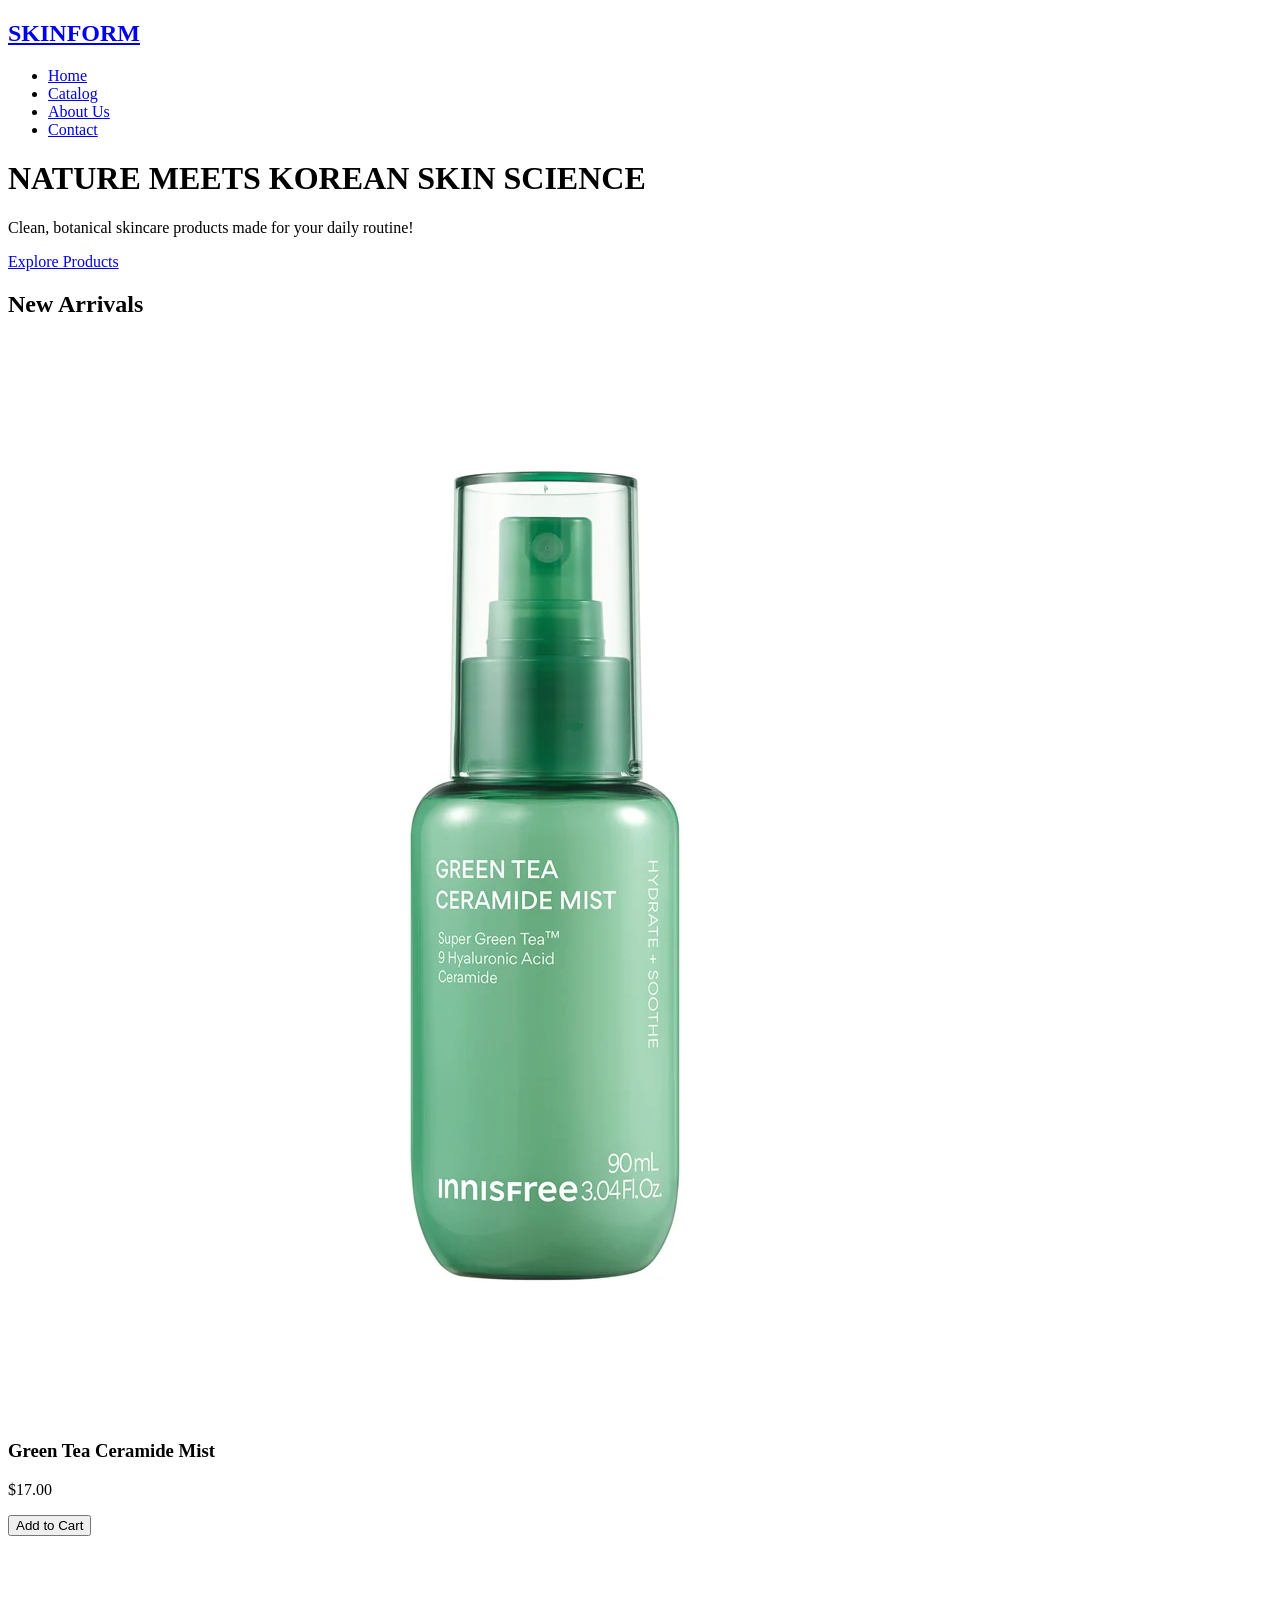
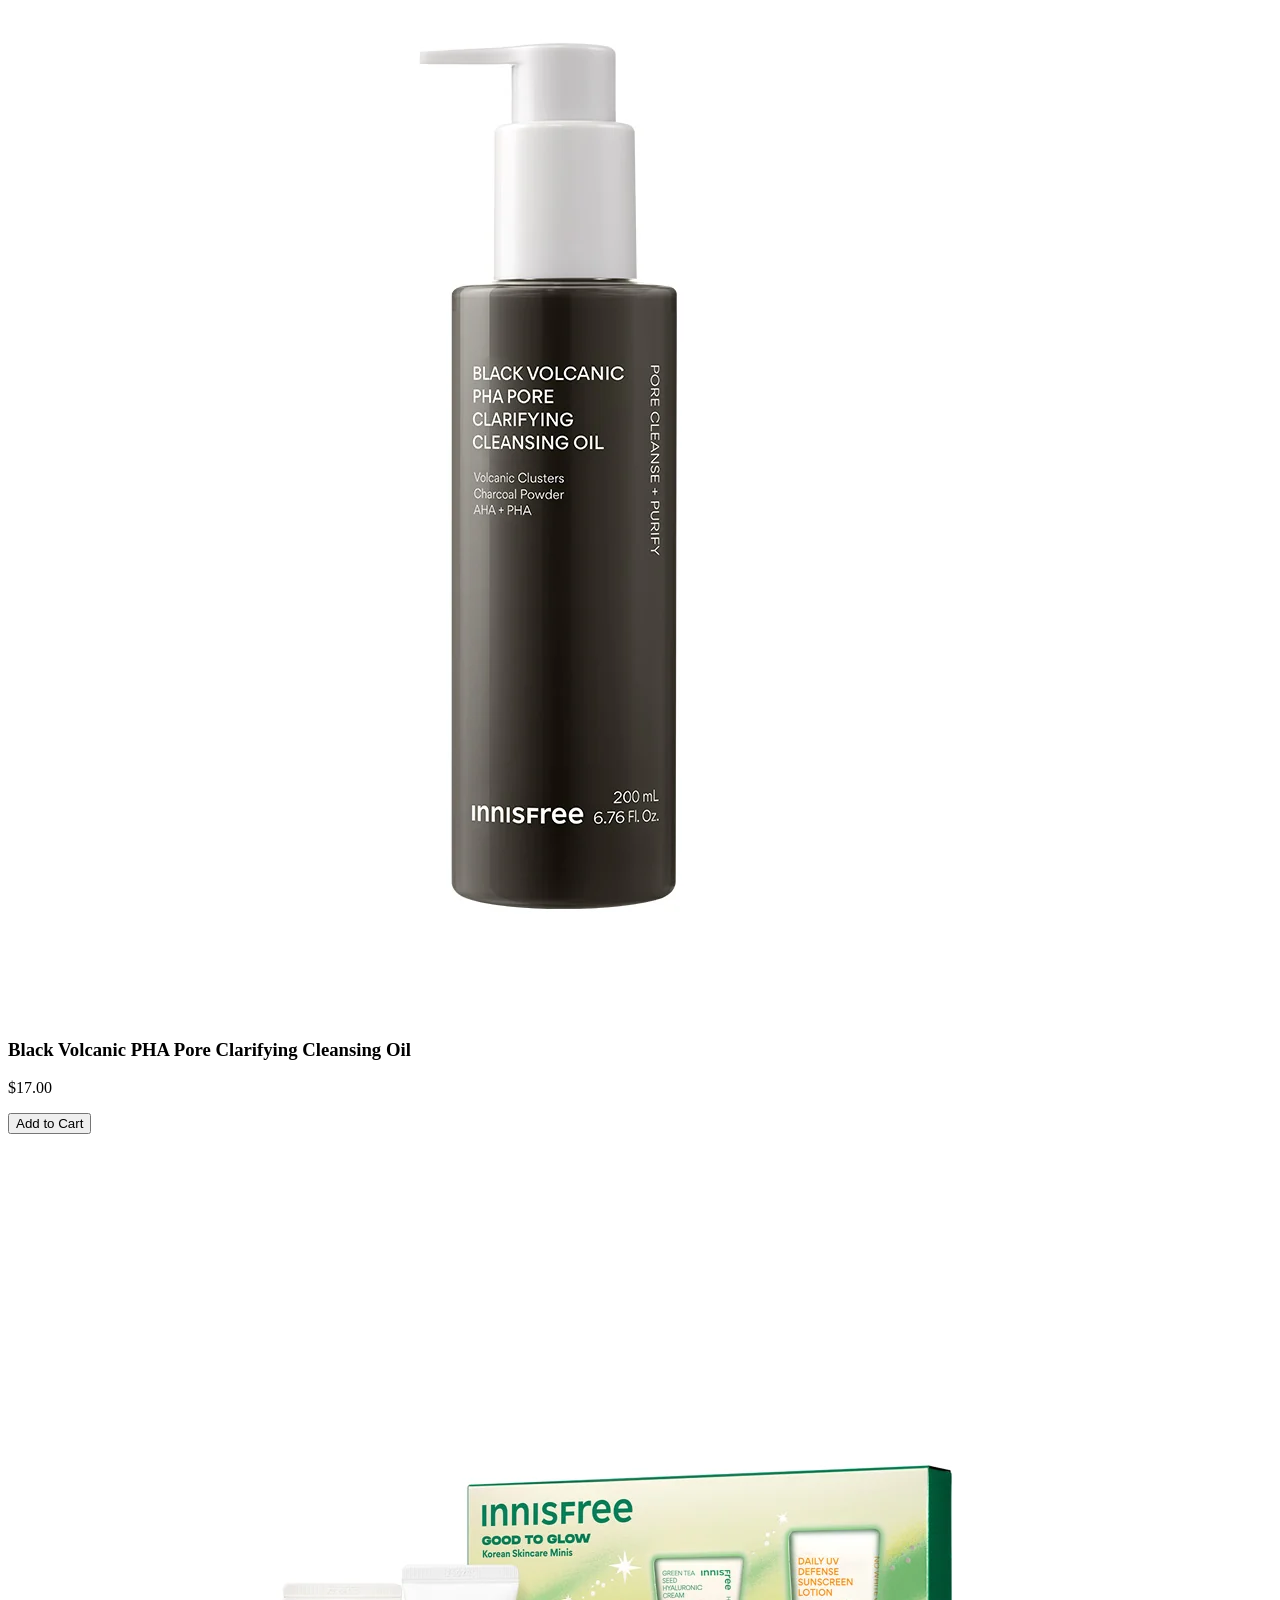
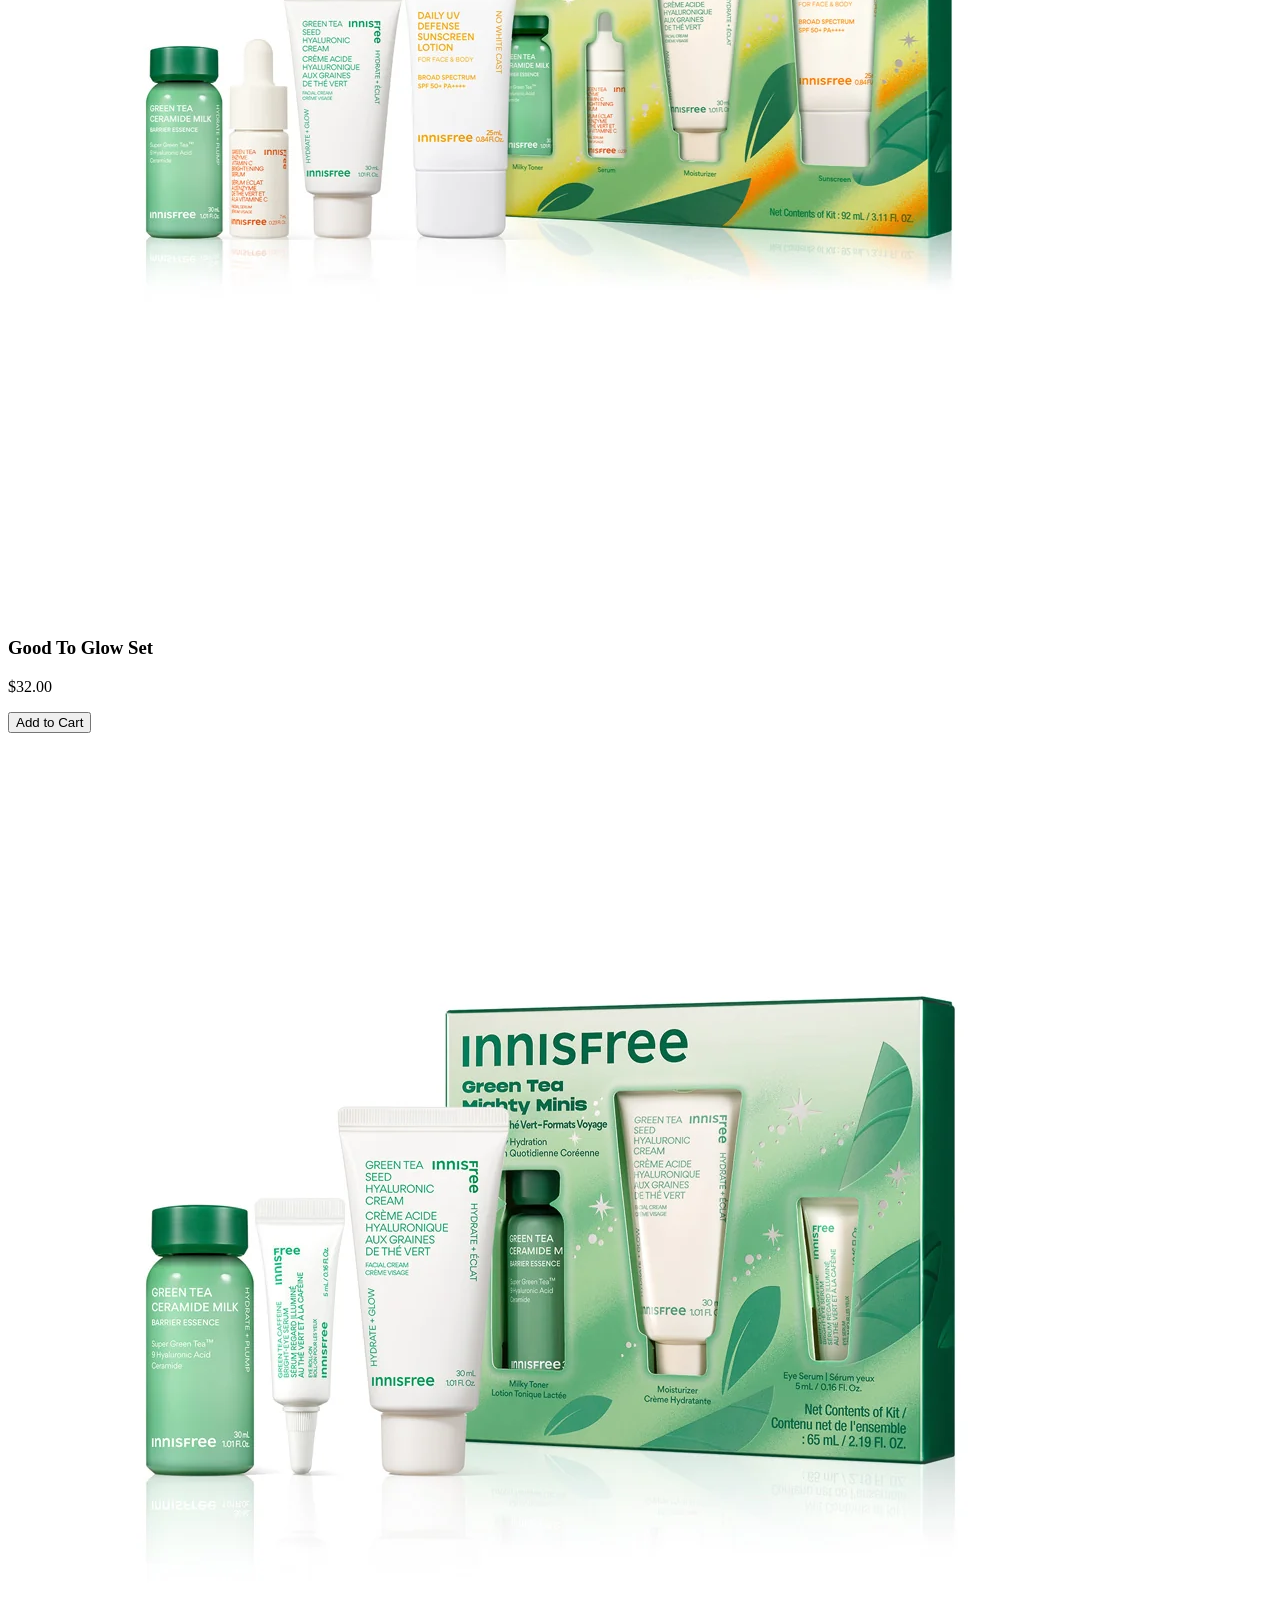
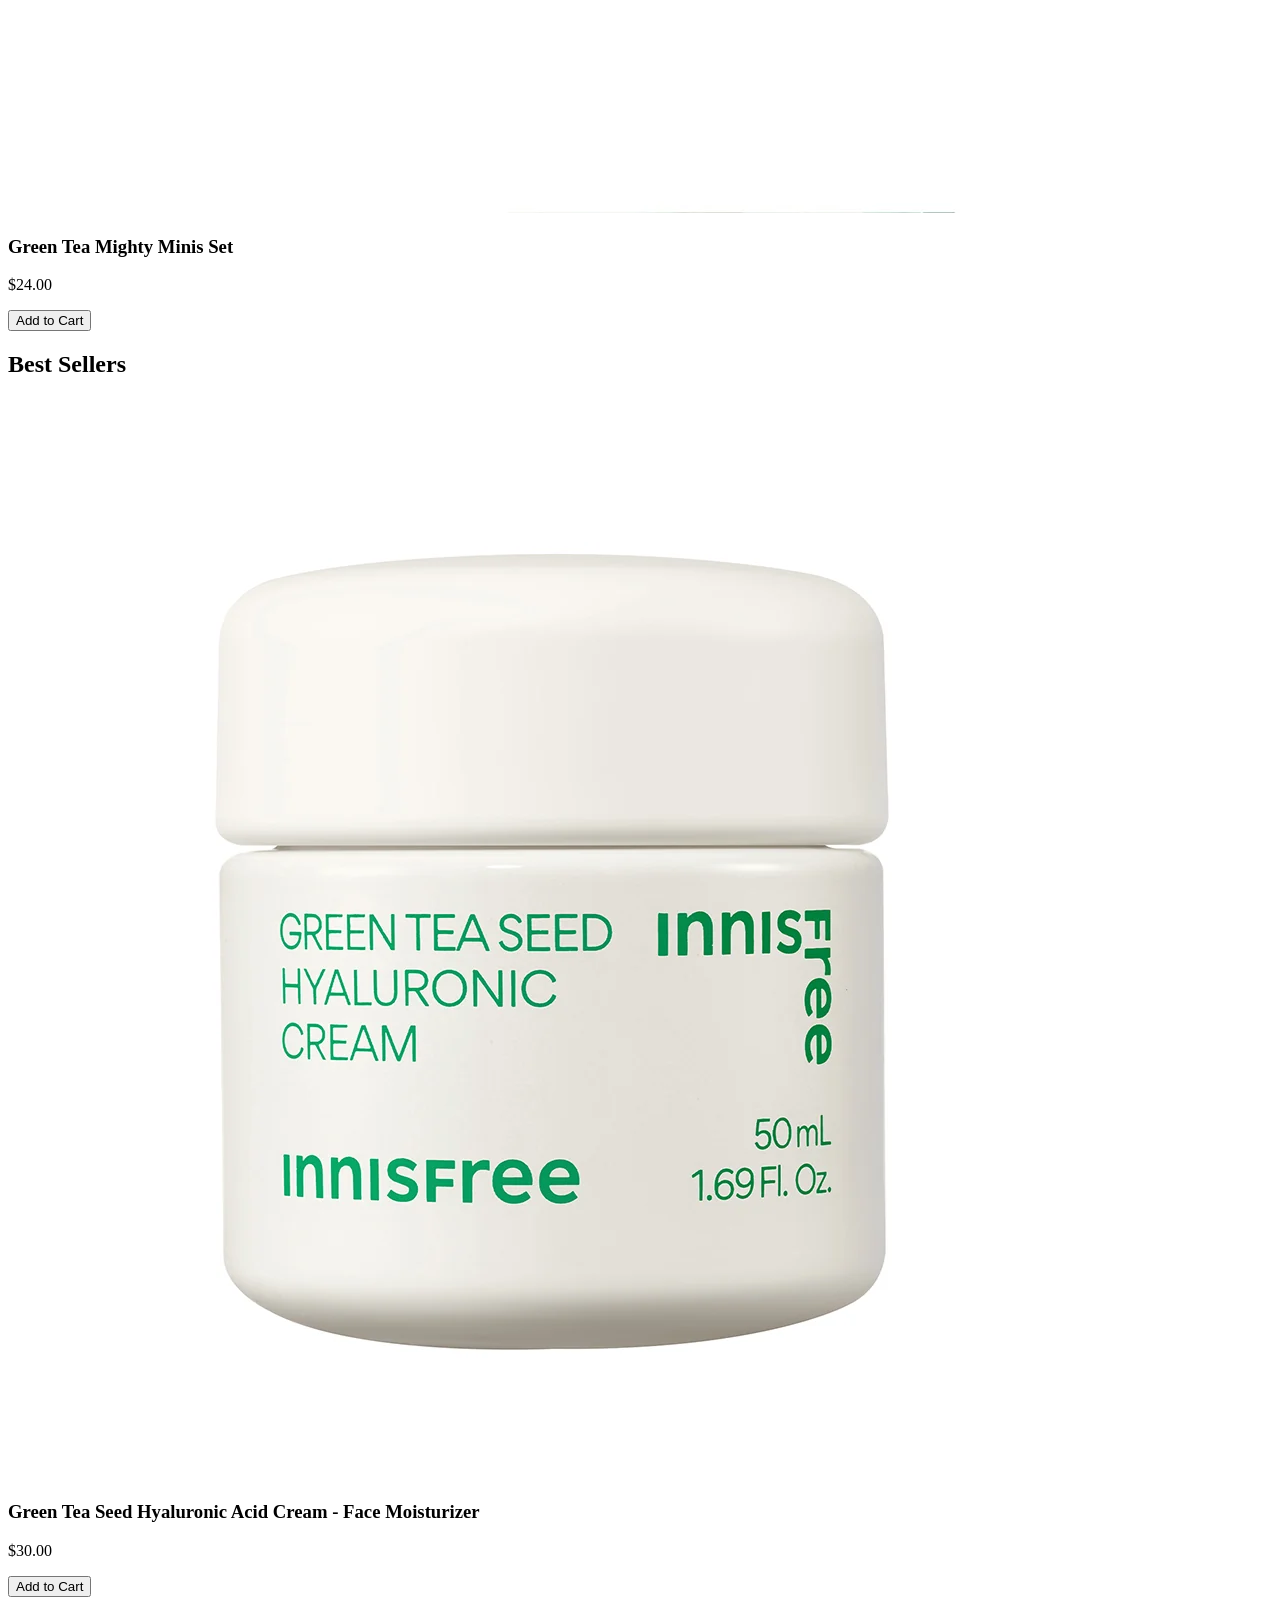
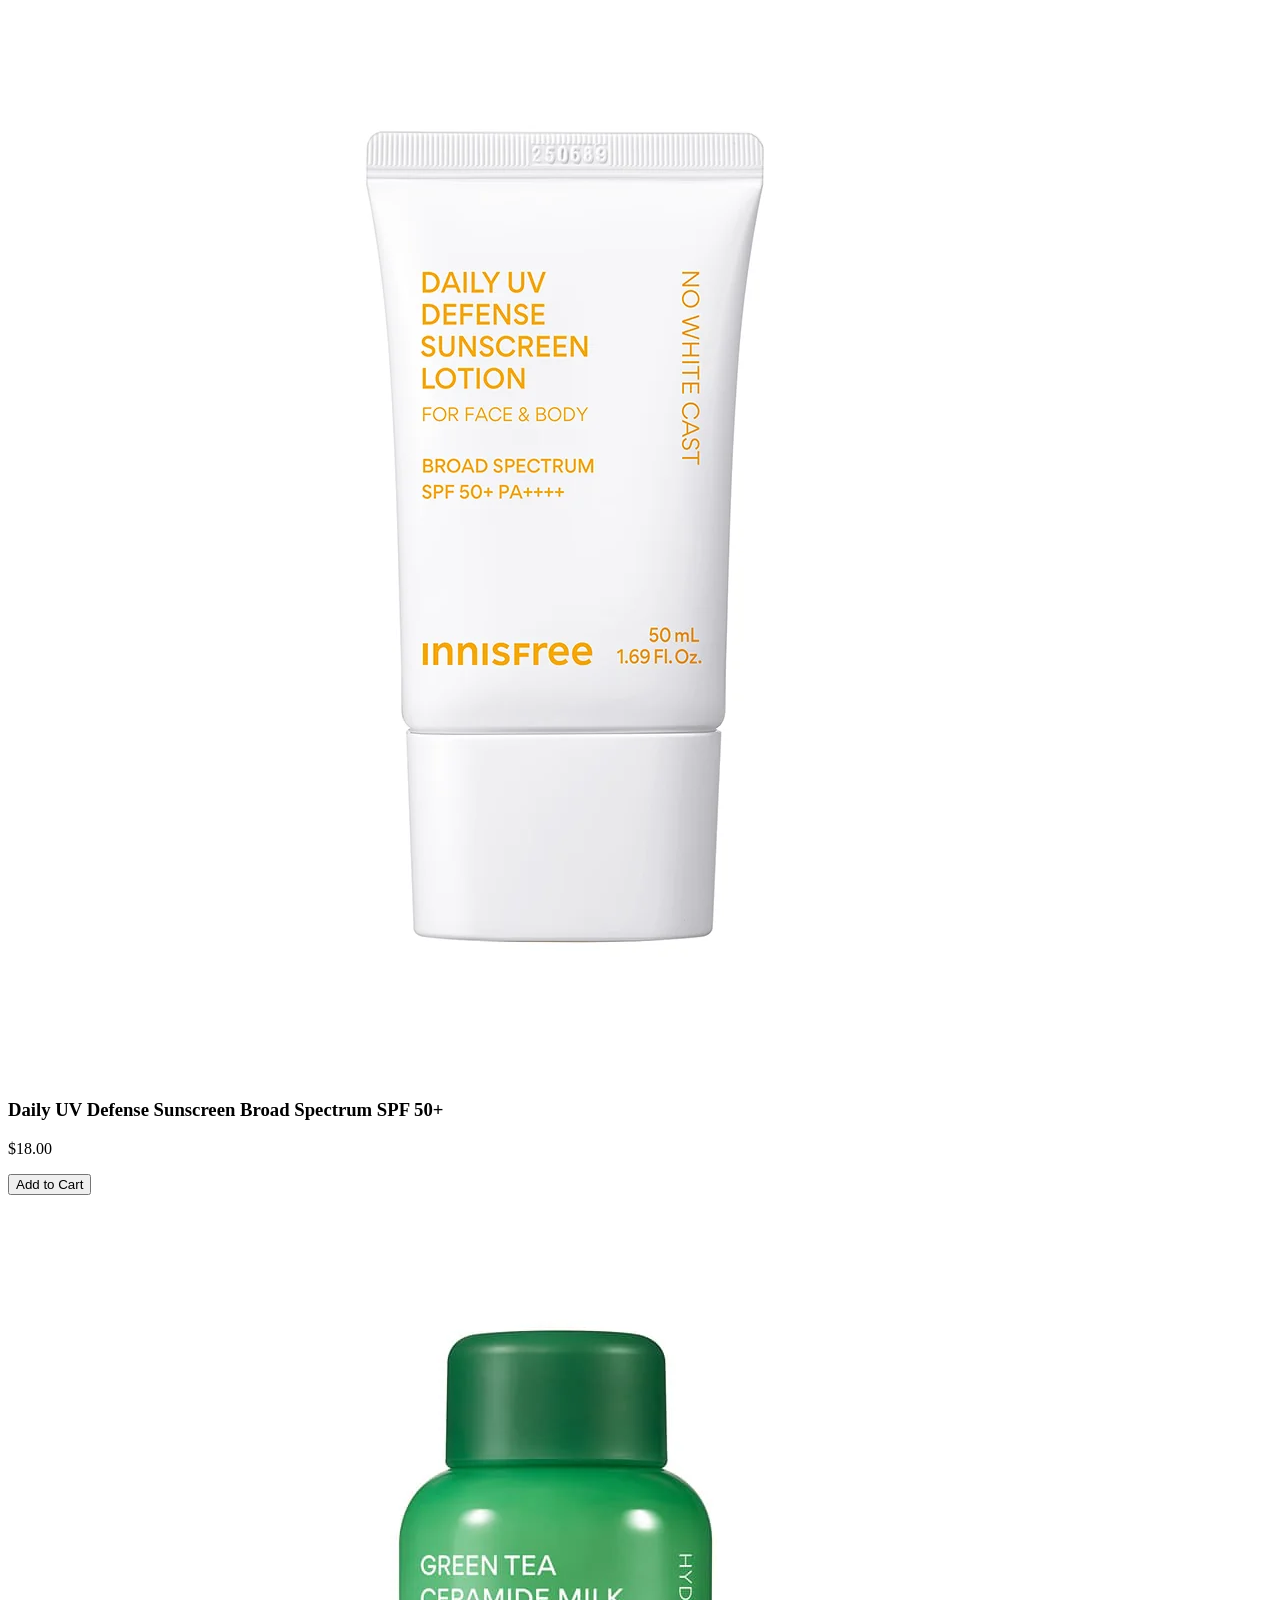
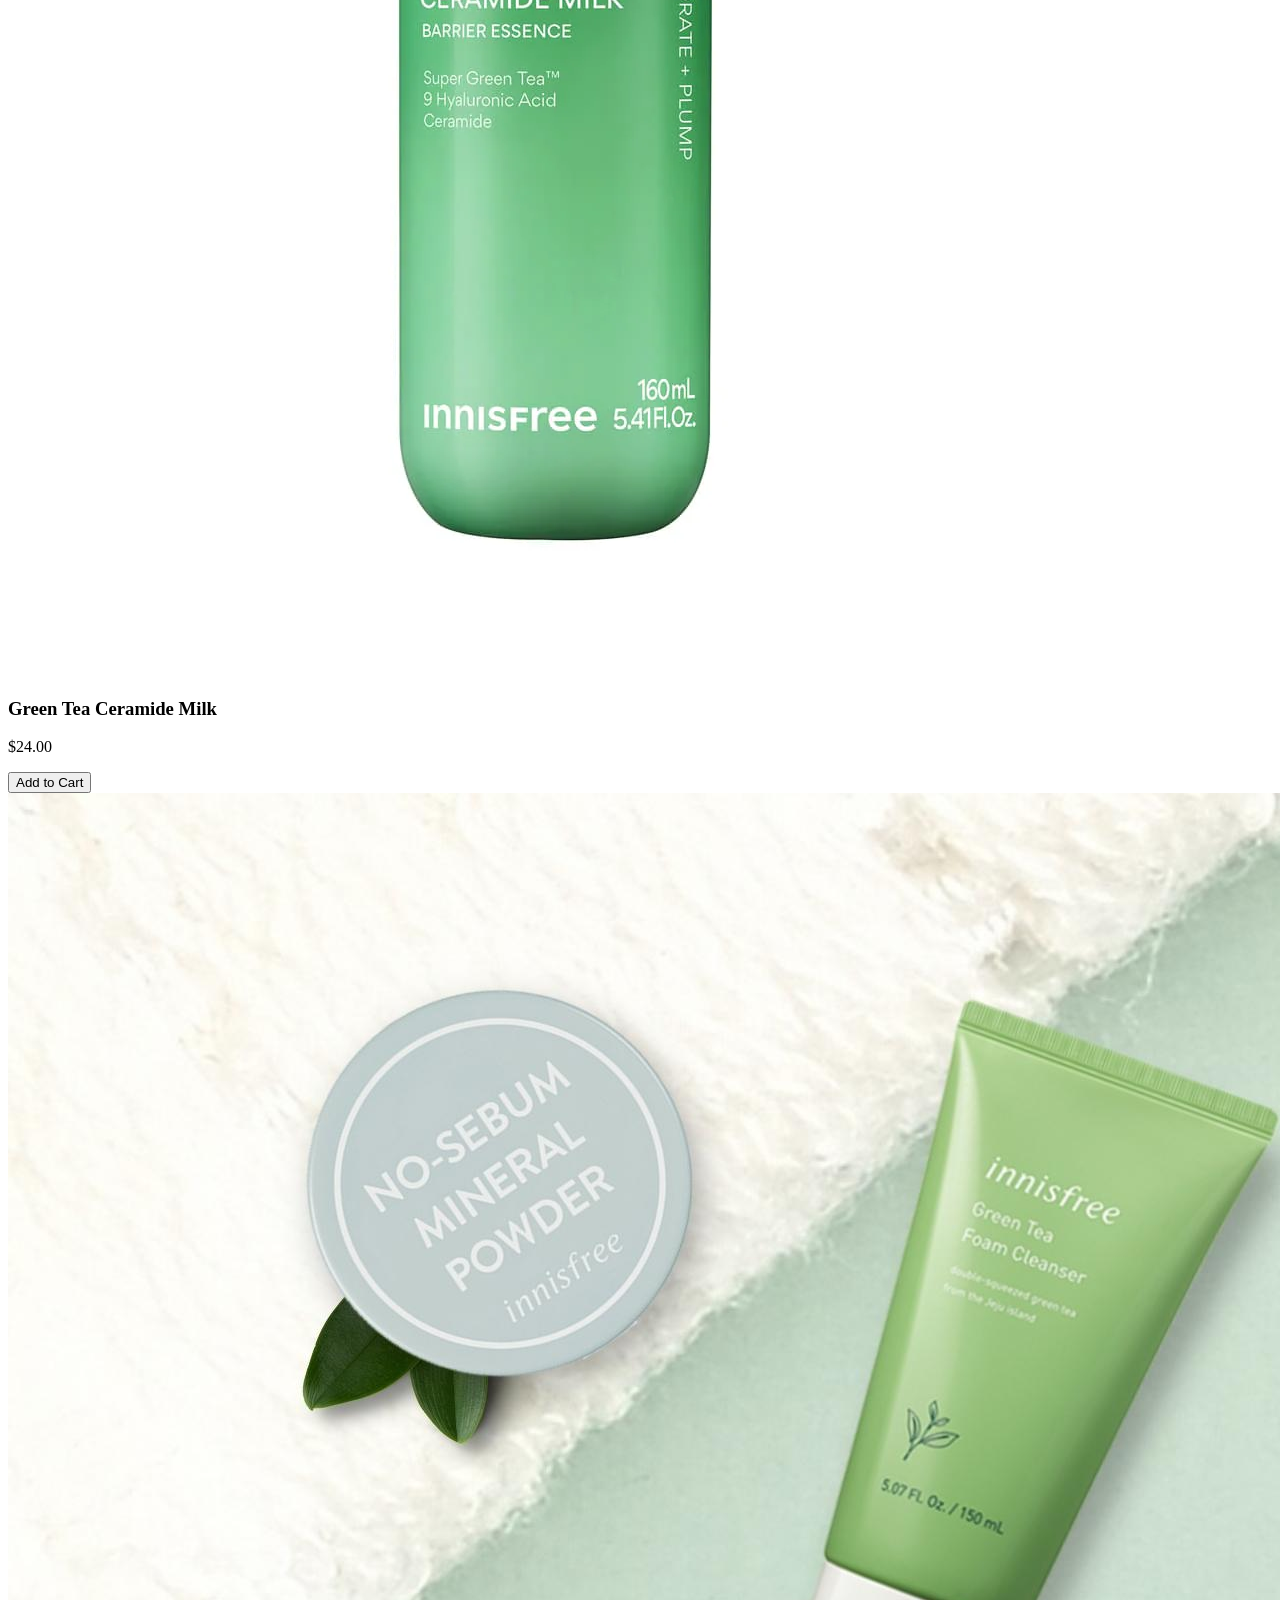
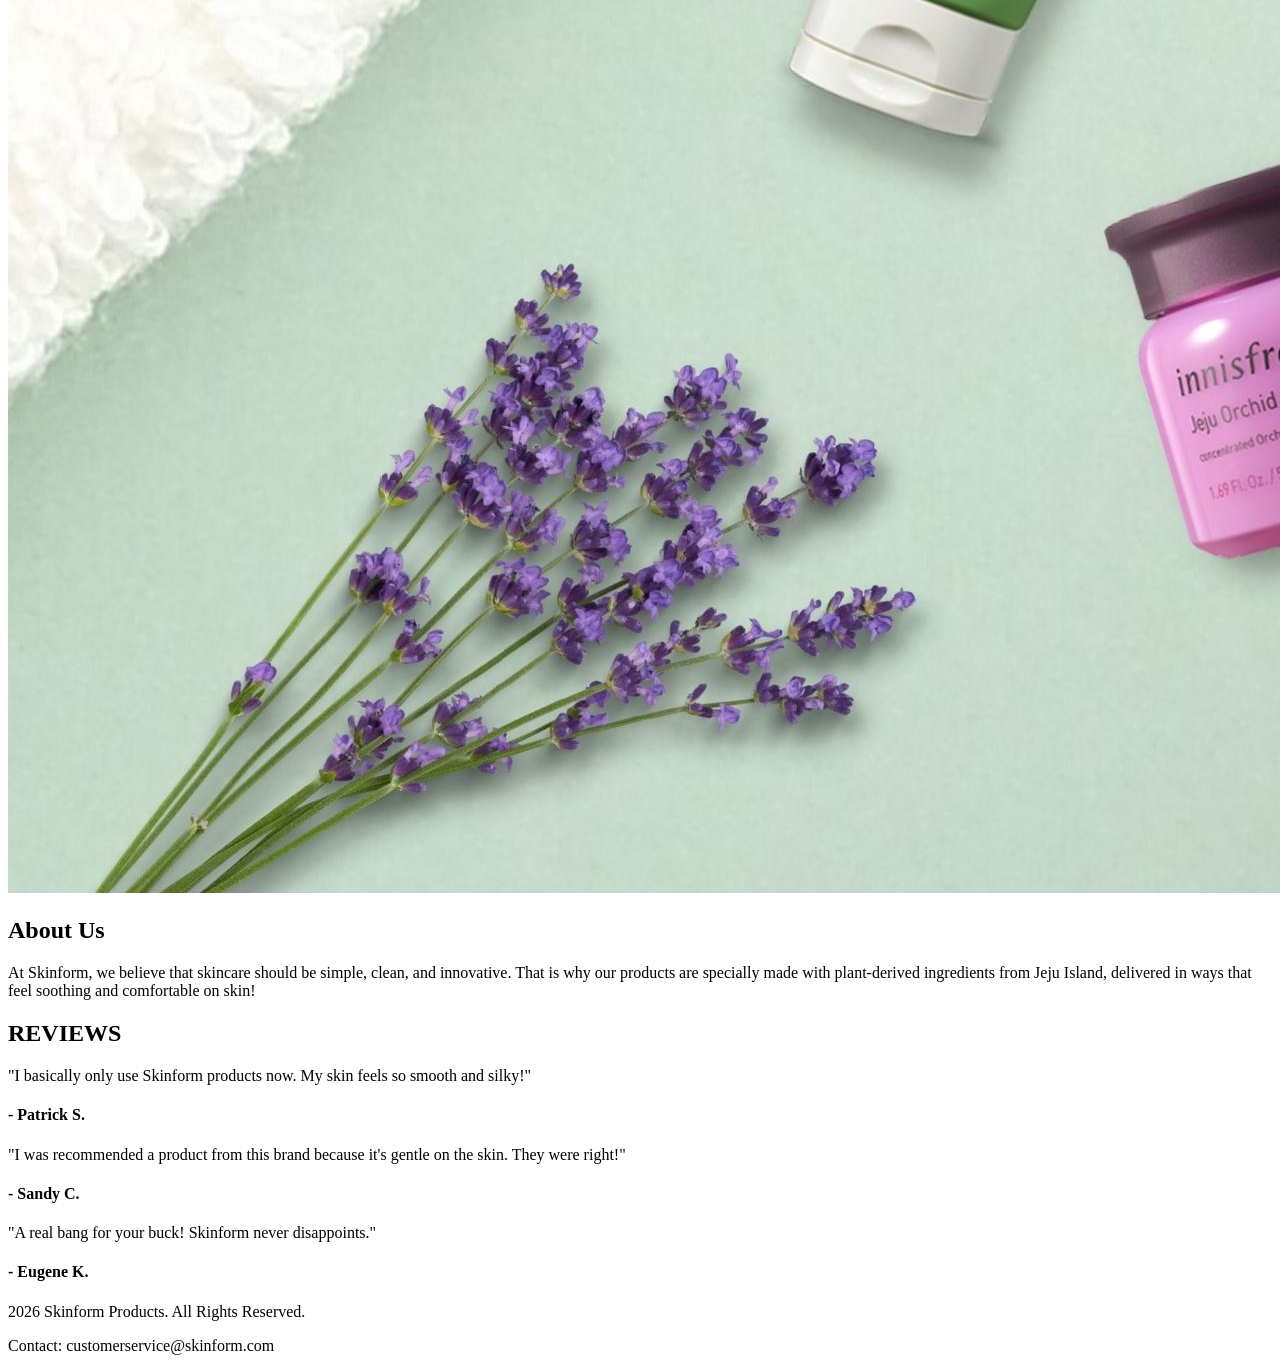
==== index.html @ b86f4f86 "Add files via upload" ====
<!DOCTYPE html>
<html lang="en">
<head>
  <meta charset="UTF-8">
  <meta name="viewport" content="width=device-width, initial-scale=1.0">
  <title>Skinform</title>
  <link rel="stylesheet" href="/Main/css/style.css">
</head>
<body>

  <nav class="navbar">
     <a href="index.html" class="logo">
      <h1>SKINFORM</h1>
     </a>
    <ul class="nav-section">
      <li><a href="index.html">Home</a></li>
      <li><a href="catalog.html">Catalog</a></li>
      <li><a href="index.html#about">About Us</a></li>
      <li><a href="contact.html">Contact</a></li>
    </ul>
  </nav>

  <header class="hero">
    <div class="hero-text">
      <h1>NATURE MEETS KOREAN SKIN SCIENCE</h1>
      <p>Clean, botanical skincare products made for your daily routine! </p>
      <a href="catalog.html" class="btn">Explore Products</a>
    </div>
  </header>

  <section id="new" class="section">
    <h2 class="section-title">New Arrivals</h2>
    <div class="product-container">
      <div class="product-card">
        <div class="product">
          <img src="mist.png" alt="Green Tea Ceramide Mist">
          <h3>Green Tea Ceramide Mist</h3>
          <p class="price">$17.00</p>
        </div>
        <button class="atc-btn">Add to Cart</button>
      </div>

      <div class="product-card">
        <div class="product">
          <img src="cleansing.png" alt="Black Volcanic PHA Pore Clarifying Cleansing Oil">
          <h3>Black Volcanic PHA Pore Clarifying Cleansing Oil</h3>
          <p class="price">$17.00</p>
        </div>
        <button class="atc-btn">Add to Cart</button>
      </div>

      <div class="product-card">
        <div class="product">
          <img src="set.png" alt="Good To Glow Set">
          <h3>Good To Glow Set</h3>
          <p class="price">$32.00</p>
        </div>
        <button class="atc-btn">Add to Cart</button>
      </div>

      <div class="product-card">
        <div class="product">
          <img src="minis.png" alt="Green Tea Mighty Minis Set">
          <h3>Green Tea Mighty Minis Set</h3>
          <p class="price">$24.00</p>
        </div>
        <button class="atc-btn">Add to Cart</button>
      </div>

    </div>
  </section>

  <section id="best" class="section">
    <h2 class="section-title">Best Sellers</h2>
    <div class="product-container">
      <div class="product-card">
        <div class="product">
          <img src="moisturizer.jpeg" alt="Green Tea Seed Hyaluronic Acid Cream - Face Moisturizer">
          <h3>Green Tea Seed Hyaluronic Acid Cream - Face Moisturizer</h3>
          <p class="price">$30.00</p>
        </div>
        <button class="atc-btn">Add to Cart</button>
      </div>

      <div class="product-card">
        <div class="product">
          <img src="sunscreen.jpeg" alt="Daily UV Defense Sunscreen Broad Spectrum SPF 50+">
          <h3>Daily UV Defense Sunscreen Broad Spectrum SPF 50+</h3>
          <p class="price">$18.00</p>
        </div>
        <button class="atc-btn">Add to Cart</button>
      </div>

      <div class="product-card">
        <div class="product">
          <img src="ceramide.jpeg" alt="Green Tea Ceramide Milk">
          <h3>Green Tea Ceramide Milk</h3>
          <p class="price">$24.00</p>
        </div>
        <button class="atc-btn">Add to Cart</button>
      </div>

    </div>
  </section>

  <section id="about" class="section-bg2">
    <div class="about-container">
      <div class="about-us-left">
        <img src="innisfree-2500x1700-1.jpg" alt="Innisfree products">
      </div>
      <div class="about-us-text">
          <h2 class="section-title">About Us</h2>
          <p>At Skinform, we believe that skincare should be simple, clean, and innovative. That is why our products are specially made with plant-derived ingredients from Jeju Island, delivered in ways that feel soothing and comfortable on skin!</p> 
      </div>
    </div>
  </section>
<!--  -->
  <section id="reviews" class="section">
    <h2 class="section-title">REVIEWS</h2>
    <div class="review-container">
      <div class="review-card">
        <p>"I basically only use Skinform products now. My skin feels so smooth and silky!"</p>
        <h4>- Patrick S.</h4>
      </div>
      <div class="review-card">
        <p>"I was recommended a product from this brand because it's gentle on the skin. They were right!"</p>
        <h4>- Sandy C.</h4>
      </div>
      <div class="review-card">
        <p>"A real bang for your buck! Skinform never disappoints."</p>
        <h4>- Eugene K.</h4>
      </div>
    </div>
  </section>

  <footer class="footer">
    <p>2026 Skinform Products. All Rights Reserved.</p>
    <p>Contact: customerservice@skinform.com</p>
  </footer>

</body>
</html>
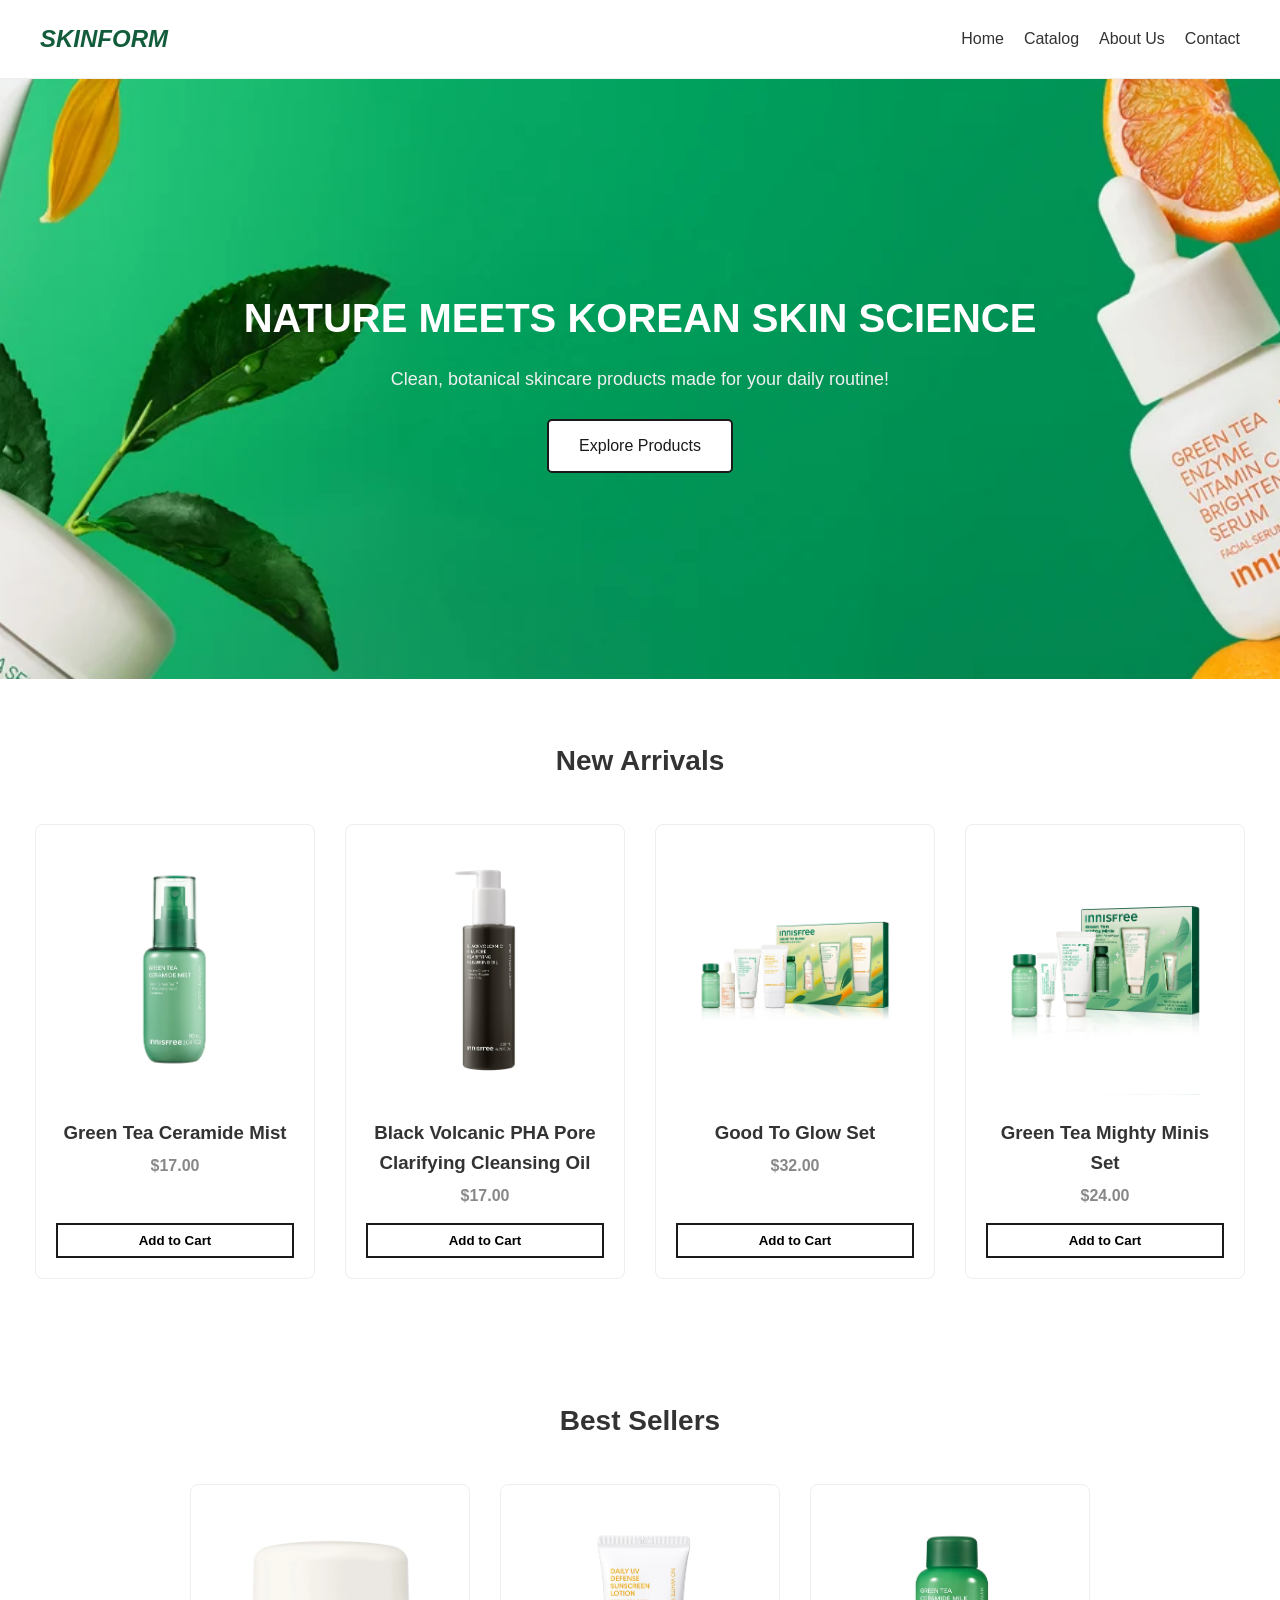
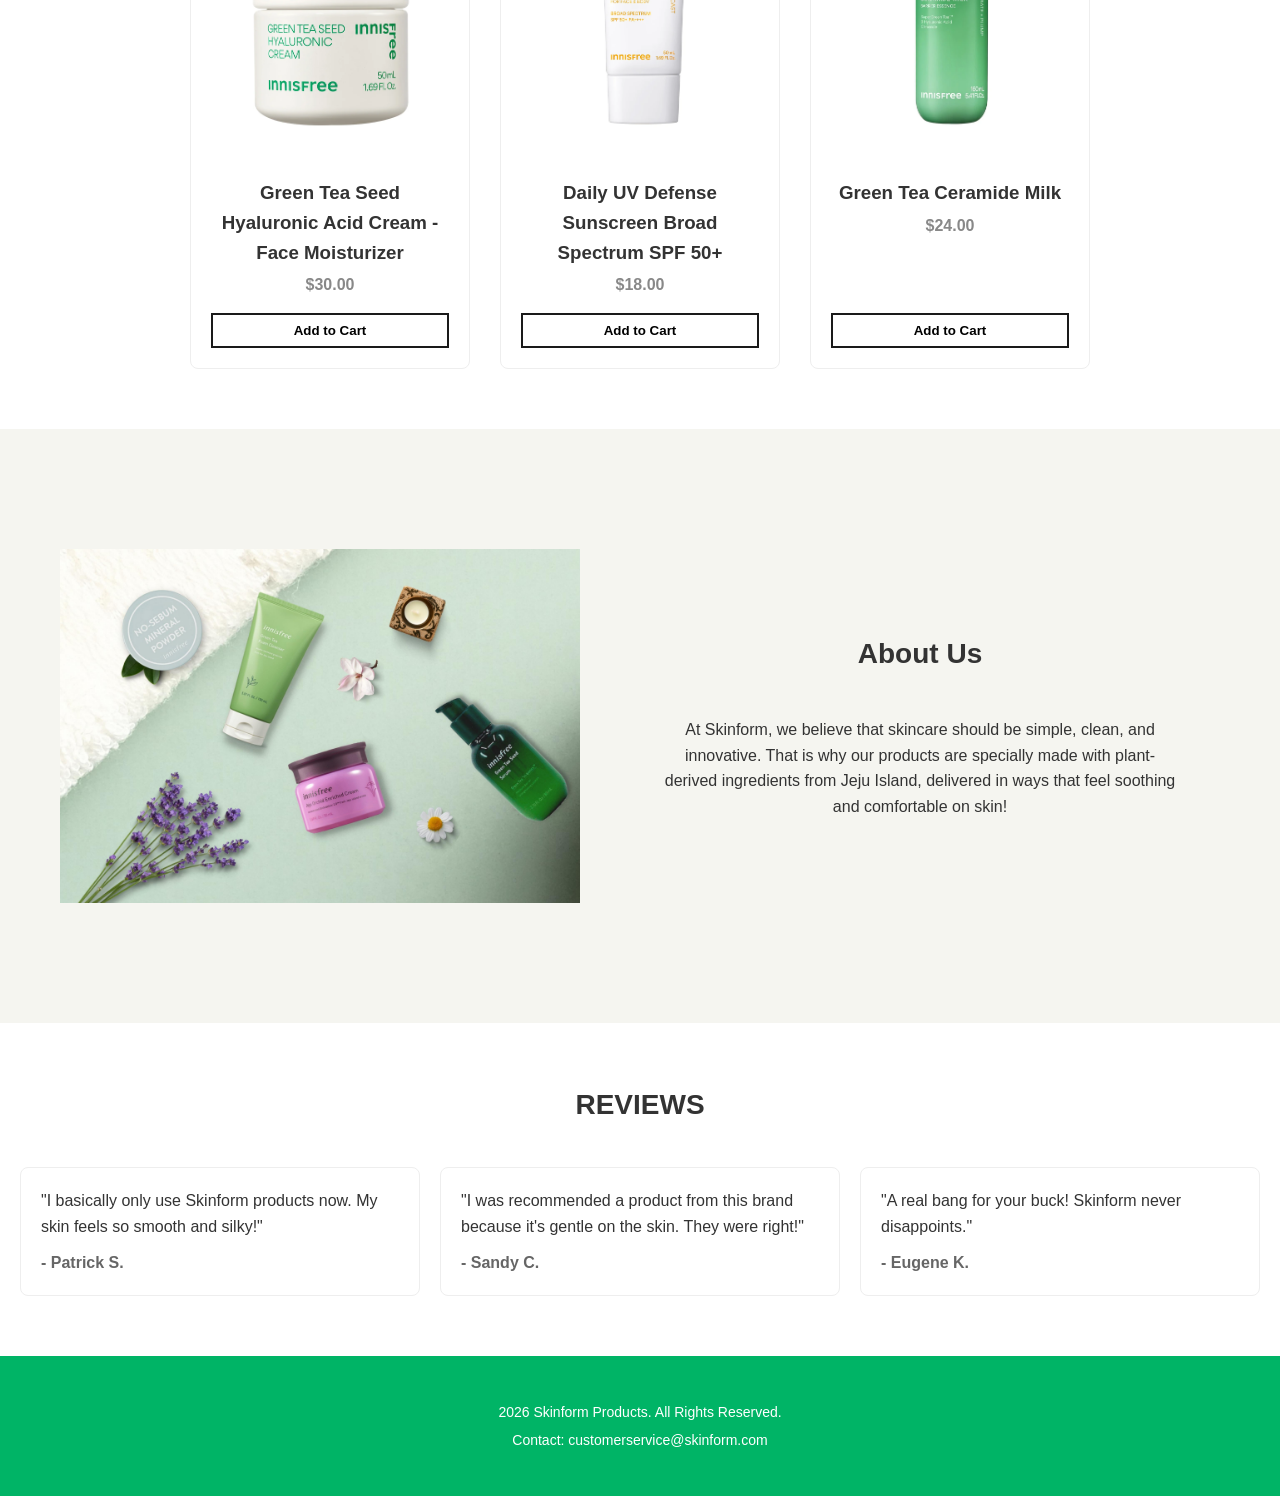
==== commit 094c1945: "Update index.html" ====
--- a/index.html
+++ b/index.html
@@ -4,7 +4,7 @@
   <meta charset="UTF-8">
   <meta name="viewport" content="width=device-width, initial-scale=1.0">
   <title>Skinform</title>
-  <link rel="stylesheet" href="/Main/css/style.css">
+  <link rel="stylesheet" href="style.css">
 </head>
 <body>
 
--- a/style.css
+++ b/style.css
@@ -0,0 +1,257 @@
+*{
+  margin: 0;
+  padding: 0;
+  box-sizing: border-box; 
+}
+
+body {
+  font-family: Arial, Helvetica, sans-serif;
+  color: #333333;
+  line-height: 1.6;
+}
+
+.navbar {
+  display: flex;
+  position: sticky;
+  top: 0;
+  z-index: 1000;
+  justify-content: space-between; 
+  align-items: center;
+  padding: 20px 40px;
+  background-color: #ffffff;
+  border-bottom: 1px solid #eeeeee;
+}
+
+.navbar a{
+  text-decoration: none;
+  transition: transform 0.3s ease-out;
+}
+
+.navbar a:hover{
+  text-decoration: none;
+  font-weight: bold;
+  transform: scale(1.08);
+}
+
+.logo h1 {
+  font-family: 'Gill Sans', 'Gill Sans MT', Calibri, 'Trebuchet MS', sans-serif;
+  font-style: italic;
+  height: auto;
+  width: auto;
+  display: block;
+  text-decoration: none;
+  color: #125c3c;
+
+}
+
+.nav-section {
+  display: flex;
+  list-style: none;
+}
+
+.nav-section li {
+  margin-left: 20px;
+}
+
+.nav-section a {
+  text-decoration: none;
+  color: #333333;
+  font-weight: 500;
+}
+
+.nav-section a:hover {
+  text-decoration: underline;
+  text-decoration-color: #00B466;
+  text-decoration-thickness: 3px;
+  color: #333333;
+  font-weight: bold;
+}
+
+.hero {
+  background-image: url(herobanner.jpeg);
+  background-size: cover;
+  background-repeat: no-repeat;
+  background-position: center;
+  min-height: 600px;
+  display: flex;
+  align-items: center;
+  justify-content: center;
+  text-align: center;
+  padding: 40px 20px;
+}
+
+.hero h1 {
+  font-size: 40px;
+  margin-bottom: 15px;
+  color:white;
+}
+
+.hero p {
+  font-size: 18px;
+  margin-bottom: 25px;
+  color: #f0f0f0;
+}
+
+.btn {
+  display: inline-block;
+  background-color: #ffffff;
+  border: 2px solid #1a1a1a;
+  color: #1a1a1a;
+  padding: 12px 30px;
+  text-decoration: none;
+  border-radius: 5px;
+}
+
+.btn:hover {
+  background-color: #1a1a1a;
+  color: #ffffff;
+}
+
+.section {
+  padding: 60px 20px;
+}
+
+.section-title {
+  text-align: center;
+  margin-bottom: 40px;
+  font-size: 28px;
+}
+
+.section-bg2 {
+  padding: 60px 20px;
+  background-color: #f5f5f0;
+}
+
+.product-container {
+  display: flex;
+  justify-content: center;
+  gap: 30px; 
+  flex-wrap: wrap;
+}
+
+.product-card {
+  background-color: #ffffff;
+  border: 1px solid #eeeeee;
+  border-radius: 8px;
+  padding: 20px;
+  width: 280px;
+  text-align: center;
+  display: flex;
+  flex-direction: column;
+  justify-content: space-between;
+}
+
+.product img {
+  width: 100%;
+  height: 250px;
+  object-fit: cover;
+  border-radius: 4px;
+  transition: transform 0.3s ease-out;
+}
+
+.product img:hover {
+  transform: scale(1.08);
+}
+
+.product-card h3 {
+  margin: 15px 0 5px 0;
+}
+
+.price {
+  color: #888888;
+  font-weight: bold;
+  margin-bottom: 15px;
+}
+
+.atc-btn {
+  background-color: white;
+  border: 2px solid #1a1a1a;
+  padding: 8px 20px;
+  cursor: pointer;
+  width: 100%;
+  font-weight: bold;
+  margin-top: auto; 
+}
+
+.atc-btn:hover{
+  color: white;
+  background-color: #282928;
+}
+
+.about-container {
+  display: flex;
+  align-items: center;
+  justify-content: center;
+  gap: 40px;
+  max-width: 1200px;
+  margin: 0 auto;
+  padding: 60px 20px;
+  flex-wrap: wrap;
+}
+
+.about-us-left {
+  flex: 1;
+  min-width: 300px;
+}
+
+.about-us-left img {
+  width: 100%;
+  height: 100%;
+  display: block;
+}
+
+.about-us-text {
+  flex: 1;
+  display: flex;
+  flex-direction: column;
+  justify-content: center;  
+  padding: 40px;     
+  min-width: 300px;
+  max-width: fit-content;        
+  text-align: center;
+}
+
+.review-container {
+  display: flex;
+  justify-content: center;
+  gap: 20px;
+  flex-wrap: wrap;
+}
+
+.review-card {
+  background-color: #ffffff;
+  border: 1px solid #eeeeee;
+  padding: 20px;
+  max-width: 400px;
+  border-radius: 8px;
+}
+
+.review-card h4 {
+  margin-top: 10px;
+  color: #666666;
+}
+
+.footer {
+  background-color: #00B466;
+  color: #ffffff;
+  text-align: center;
+  padding: 40px 20px;
+}
+
+.footer p {
+  margin: 5px 0;
+  font-size: 14px;
+}
+
+
+
+@media (max-width: 600px) {
+  .navbar {
+    flex-direction: column;
+    gap: 10px;
+  }
+  
+  .hero h1 {
+    font-size: 30px;
+  }
+}
